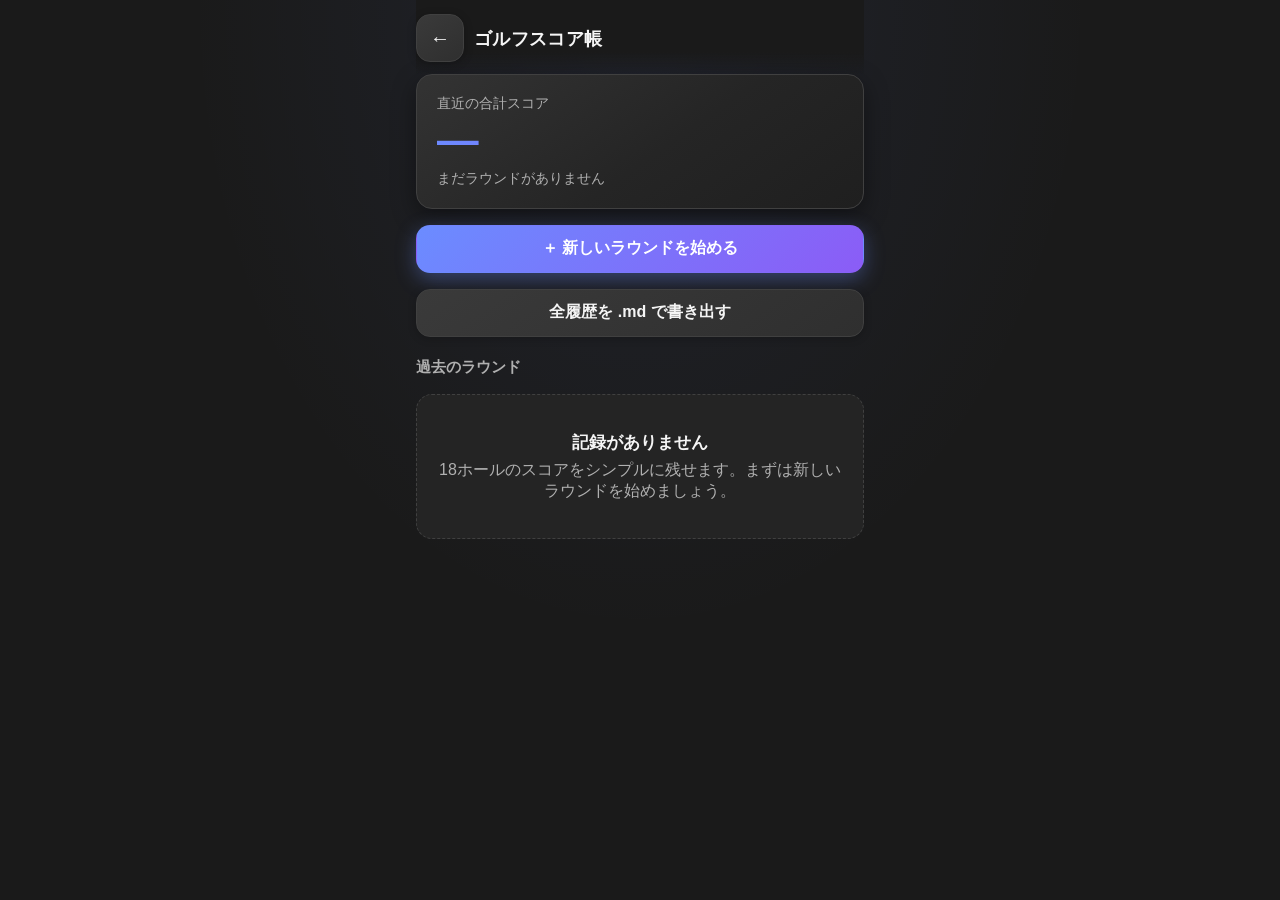
==== index.html @ 640837f1 "Add the golf score static web app at the repository root. Publish index.html, styles, scripts, the s" ====
<!DOCTYPE html>
<html lang="ja">
  <head>
    <meta charset="UTF-8" />
    <meta
      name="viewport"
      content="width=device-width, initial-scale=1, viewport-fit=cover"
    />
    <meta name="theme-color" content="#1a1a1a" />
    <meta name="apple-mobile-web-app-capable" content="yes" />
    <meta name="apple-mobile-web-app-status-bar-style" content="black-translucent" />
    <meta name="apple-mobile-web-app-title" content="ゴルフスコア" />
    <meta name="description" content="シンプルな18ホール・ゴルフスコア記録アプリ" />
    <link rel="manifest" href="manifest.json" />
    <link rel="icon" type="image/png" sizes="192x192" href="icons/icon-192.png" />
    <link rel="apple-touch-icon" href="icons/icon-192.png" />
    <link rel="stylesheet" href="style.css" />
    <title>ゴルフスコア帳</title>
  </head>
  <body>
    <div class="app">
      <header class="topbar">
        <button
          type="button"
          class="icon-btn"
          id="btn-back"
          hidden
          aria-label="戻る"
        >
          ←
        </button>
        <h1 id="topbar-title">ゴルフスコア帳</h1>
      </header>

      <!-- HOME -->
      <section class="view active" id="view-home" aria-label="ホーム">
        <div class="hero">
          <div class="hero-label">直近の合計スコア</div>
          <div class="hero-score" id="latest-score">—</div>
          <div class="hero-sub" id="latest-meta">まだラウンドがありません</div>
        </div>

        <button type="button" class="btn btn-primary" id="btn-new">
          ＋ 新しいラウンドを始める
        </button>
        <button type="button" class="btn btn-secondary" id="btn-export-all" hidden>
          全履歴を .md で書き出す
        </button>

        <h2 class="section-title">過去のラウンド</h2>
        <div class="empty" id="empty-state">
          <strong>記録がありません</strong>
          18ホールのスコアをシンプルに残せます。まずは新しいラウンドを始めましょう。
        </div>
        <ul class="round-list" id="round-list"></ul>
      </section>

      <!-- EDIT -->
      <section class="view" id="view-edit" aria-label="スコア入力">
        <div class="score-summary" aria-live="polite">
          <div class="stat">
            <div class="stat-label">合計</div>
            <div class="stat-value" id="sum-total">72</div>
          </div>
          <div class="stat">
            <div class="stat-label">PAR計</div>
            <div class="stat-value" id="sum-par">72</div>
          </div>
          <div class="stat">
            <div class="stat-label">差</div>
            <div class="stat-value" id="sum-diff">±0</div>
          </div>
          <div class="stat">
            <div class="stat-label">OUT</div>
            <div class="stat-value" id="sum-out">36</div>
          </div>
          <div class="stat">
            <div class="stat-label">IN</div>
            <div class="stat-value" id="sum-in">36</div>
          </div>
        </div>

        <div class="form-card">
          <div class="field">
            <label for="edit-date">ラウンド日</label>
            <input type="date" id="edit-date" />
          </div>
          <div class="field">
            <label for="edit-memo">メモ（任意）</label>
            <textarea
              id="edit-memo"
              placeholder="コース名や天気など"
              maxlength="200"
            ></textarea>
          </div>
        </div>

        <h2 class="section-title">各ホール（PARと打数）</h2>
        <div class="hole-grid" id="hole-grid"></div>

        <div class="actions">
          <button type="button" class="btn btn-primary" id="btn-save">
            保存する
          </button>
          <button
            type="button"
            class="btn btn-danger"
            id="btn-delete-edit"
            hidden
          >
            このラウンドを削除
          </button>
        </div>
      </section>

      <!-- DETAIL -->
      <section class="view" id="view-detail" aria-label="ラウンド詳細">
        <div class="hero">
          <div class="hero-label" id="detail-date">—</div>
          <div class="hero-score" id="detail-total">—</div>
          <div class="hero-sub" id="detail-memo">メモなし</div>
        </div>

        <div class="out-in out-in-4">
          <div class="stat">
            <div class="stat-label">OUT</div>
            <div class="stat-value" id="detail-out">—</div>
          </div>
          <div class="stat">
            <div class="stat-label">IN</div>
            <div class="stat-value" id="detail-in">—</div>
          </div>
          <div class="stat">
            <div class="stat-label">PAR計</div>
            <div class="stat-value" id="detail-par">—</div>
          </div>
          <div class="stat">
            <div class="stat-label">差</div>
            <div class="stat-value" id="detail-diff">—</div>
          </div>
        </div>

        <h2 class="section-title">ホール別スコア</h2>
        <div class="detail-holes" id="detail-holes"></div>

        <div class="actions">
          <button type="button" class="btn btn-primary" id="btn-edit">
            編集する
          </button>
          <button type="button" class="btn btn-secondary" id="btn-export-one">
            このラウンドを .md で書き出す
          </button>
          <button type="button" class="btn btn-danger" id="btn-delete-detail">
            削除する
          </button>
        </div>
      </section>
    </div>

    <div class="toast" id="toast" role="status" aria-live="polite"></div>

    <div
      class="confirm-overlay"
      id="confirm-overlay"
      role="dialog"
      aria-modal="true"
      aria-labelledby="confirm-title"
    >
      <div class="confirm-sheet">
        <h2 id="confirm-title">確認</h2>
        <p id="confirm-message">よろしいですか？</p>
        <div class="confirm-actions">
          <button type="button" class="btn btn-secondary" id="confirm-cancel">
            キャンセル
          </button>
          <button type="button" class="btn btn-danger" id="confirm-ok">
            削除する
          </button>
        </div>
      </div>
    </div>

    <script src="app.js"></script>
    <script>
      if ("serviceWorker" in navigator) {
        window.addEventListener("load", () => {
          navigator.serviceWorker.register("./sw.js").catch((err) => {
            console.warn("SW registration failed:", err);
          });
        });
      }
    </script>
  </body>
</html>
---- style.css ----
:root {
  --bg: #1a1a1a;
  --bg-elevated: #242424;
  --bg-card: #2d2d2d;
  --bg-input: #333333;
  --border: #404040;
  --border-soft: #383838;
  --text: #f5f5f5;
  --text-muted: #b0b0b0;
  --accent: #6b8cff;
  --accent-soft: rgba(107, 140, 255, 0.22);
  --grad-primary: linear-gradient(135deg, #6b8cff 0%, #8b5cf6 100%);
  --grad-primary-press: linear-gradient(135deg, #5a7aef 0%, #7a4ce0 100%);
  --grad-chip: linear-gradient(145deg, #3a3a3a 0%, #2a2a2a 100%);
  --grad-chip-selected: linear-gradient(135deg, #6b8cff 0%, #8b5cf6 100%);
  --grad-other: linear-gradient(135deg, #f0a500 0%, #ff7a18 100%);
  --grad-danger: linear-gradient(135deg, #ff6b6b 0%, #e85d4c 100%);
  --grad-secondary: linear-gradient(145deg, #3a3a3a 0%, #2f2f2f 100%);
  --grad-hero: linear-gradient(145deg, #333333 0%, #252525 55%, #1f1f1f 100%);
  --danger-text: #ffb4ab;
  --radius: 16px;
  --radius-sm: 12px;
  --shadow: 0 8px 24px rgba(0, 0, 0, 0.4);
  --safe-bottom: env(safe-area-inset-bottom, 0px);
  --tap: 48px;
  font-family: "Hiragino Sans", "Hiragino Kaku Gothic ProN", "Noto Sans JP",
    -apple-system, BlinkMacSystemFont, "Segoe UI", sans-serif;
}

*,
*::before,
*::after {
  box-sizing: border-box;
}

html,
body {
  margin: 0;
  padding: 0;
  min-height: 100%;
  background: var(--bg);
  color: var(--text);
  -webkit-tap-highlight-color: transparent;
  -webkit-text-size-adjust: 100%;
}

body {
  min-height: 100dvh;
  background:
    radial-gradient(ellipse at top, rgba(107, 140, 255, 0.08), transparent 50%),
    var(--bg);
}

button,
input,
textarea {
  font: inherit;
  color: inherit;
}

button {
  border: none;
  background: none;
  cursor: pointer;
  padding: 0;
}

button:disabled {
  opacity: 0.45;
  cursor: not-allowed;
}

.app {
  max-width: 480px;
  margin: 0 auto;
  min-height: 100dvh;
  display: flex;
  flex-direction: column;
  padding: 0 16px calc(20px + var(--safe-bottom));
}

.topbar {
  position: sticky;
  top: 0;
  z-index: 10;
  display: flex;
  align-items: center;
  gap: 10px;
  padding: 14px 0 12px;
  background: linear-gradient(to bottom, var(--bg) 70%, transparent);
  backdrop-filter: blur(8px);
}

.topbar h1 {
  flex: 1;
  margin: 0;
  font-size: 1.15rem;
  font-weight: 700;
  letter-spacing: 0.02em;
  color: var(--text);
}

.icon-btn {
  width: var(--tap);
  height: var(--tap);
  border-radius: 14px;
  display: grid;
  place-items: center;
  background: var(--grad-secondary);
  border: 1px solid var(--border);
  color: var(--text);
  font-size: 1.25rem;
  flex-shrink: 0;
  box-shadow: 0 2px 8px rgba(0, 0, 0, 0.25);
}

.icon-btn:active {
  transform: scale(0.96);
  filter: brightness(1.08);
}

.view {
  display: none;
  flex: 1;
  flex-direction: column;
  gap: 16px;
  padding-bottom: 8px;
}

.view.active {
  display: flex;
}

.hero {
  background: var(--grad-hero);
  border: 1px solid var(--border);
  border-radius: var(--radius);
  padding: 20px;
  box-shadow: var(--shadow);
}

.hero-label {
  color: var(--text-muted);
  font-size: 0.85rem;
  margin-bottom: 6px;
}

.hero-score {
  font-size: 2.6rem;
  font-weight: 800;
  line-height: 1;
  letter-spacing: -0.02em;
  color: var(--text);
  background: var(--grad-primary);
  -webkit-background-clip: text;
  background-clip: text;
  -webkit-text-fill-color: transparent;
}

.hero-sub {
  margin-top: 8px;
  color: var(--text-muted);
  font-size: 0.9rem;
}

.btn {
  display: inline-flex;
  align-items: center;
  justify-content: center;
  gap: 8px;
  min-height: var(--tap);
  padding: 0 18px;
  border-radius: 14px;
  font-weight: 700;
  font-size: 1rem;
  transition: transform 0.08s ease, filter 0.15s ease, box-shadow 0.15s ease;
  border: 1px solid transparent;
}

.btn:active:not(:disabled) {
  transform: scale(0.98);
}

.btn-primary {
  background: var(--grad-primary);
  color: #fff;
  width: 100%;
  box-shadow: 0 6px 20px rgba(107, 140, 255, 0.35);
}

.btn-primary:active:not(:disabled) {
  background: var(--grad-primary-press);
  filter: brightness(0.96);
}

.btn-secondary {
  background: var(--grad-secondary);
  border-color: var(--border);
  color: var(--text);
  width: 100%;
  box-shadow: 0 2px 8px rgba(0, 0, 0, 0.2);
}

.btn-secondary:active:not(:disabled) {
  filter: brightness(1.1);
}

.btn-danger {
  background: var(--grad-danger);
  color: #fff;
  border-color: transparent;
  width: 100%;
  box-shadow: 0 6px 18px rgba(232, 93, 76, 0.3);
}

.btn-danger:active:not(:disabled) {
  filter: brightness(0.95);
}

.btn-ghost {
  color: var(--text-muted);
  min-height: 40px;
  font-weight: 600;
}

.section-title {
  margin: 4px 0 0;
  font-size: 0.95rem;
  color: var(--text-muted);
  font-weight: 600;
}

.round-list {
  list-style: none;
  margin: 0;
  padding: 0;
  display: flex;
  flex-direction: column;
  gap: 10px;
}

.round-item {
  background: var(--grad-chip);
  border: 1px solid var(--border);
  border-radius: var(--radius-sm);
  padding: 14px 14px 14px 16px;
  display: flex;
  align-items: center;
  gap: 12px;
  text-align: left;
  width: 100%;
  box-shadow: 0 2px 10px rgba(0, 0, 0, 0.25);
}

.round-item:active {
  filter: brightness(1.08);
}

.round-item-main {
  flex: 1;
  min-width: 0;
}

.round-item-date {
  font-weight: 700;
  font-size: 1.05rem;
  color: var(--text);
}

.round-item-meta {
  margin-top: 4px;
  color: var(--text-muted);
  font-size: 0.85rem;
  white-space: nowrap;
  overflow: hidden;
  text-overflow: ellipsis;
}

.round-item-score {
  font-size: 1.5rem;
  font-weight: 800;
  color: #a8bfff;
  min-width: 3ch;
  text-align: right;
}

.empty {
  text-align: center;
  padding: 36px 16px;
  color: var(--text-muted);
  background: var(--bg-elevated);
  border: 1px dashed var(--border);
  border-radius: var(--radius);
}

.empty strong {
  display: block;
  color: var(--text);
  margin-bottom: 6px;
  font-size: 1.05rem;
}

.form-card {
  background: var(--bg-card);
  border: 1px solid var(--border);
  border-radius: var(--radius);
  padding: 16px;
  display: flex;
  flex-direction: column;
  gap: 14px;
}

.field label {
  display: block;
  font-size: 0.85rem;
  color: var(--text-muted);
  margin-bottom: 6px;
  font-weight: 600;
}

.field input,
.field textarea {
  width: 100%;
  background: var(--bg-input);
  border: 1px solid var(--border);
  border-radius: 12px;
  padding: 12px 14px;
  outline: none;
  min-height: var(--tap);
  color: var(--text);
}

.field textarea {
  min-height: 88px;
  resize: vertical;
}

.field input:focus,
.field textarea:focus {
  border-color: #6b8cff;
  box-shadow: 0 0 0 3px var(--accent-soft);
}

.score-summary {
  display: grid;
  grid-template-columns: repeat(3, 1fr);
  gap: 8px;
}

.score-summary .stat:nth-child(4),
.score-summary .stat:nth-child(5) {
  grid-column: span 1;
}

@media (max-width: 360px) {
  .score-summary {
    grid-template-columns: repeat(2, 1fr);
  }
}

.stat {
  background: var(--grad-chip);
  border: 1px solid var(--border);
  border-radius: 12px;
  padding: 12px 8px;
  text-align: center;
}

.stat-label {
  font-size: 0.75rem;
  color: var(--text-muted);
  margin-bottom: 4px;
}

.stat-value {
  font-size: 1.35rem;
  font-weight: 800;
  color: var(--text);
}

.hole-grid {
  display: grid;
  grid-template-columns: 1fr;
  gap: 10px;
}

.hole-row {
  display: none;
}

.hole-label {
  font-weight: 700;
  font-size: 0.95rem;
  color: var(--text);
}

.hole-label small {
  display: block;
  color: var(--text-muted);
  font-weight: 500;
  font-size: 0.75rem;
  margin-top: 2px;
}

.actions {
  display: flex;
  flex-direction: column;
  gap: 10px;
  margin-top: 4px;
}

.toast {
  position: fixed;
  left: 50%;
  bottom: calc(24px + var(--safe-bottom));
  transform: translateX(-50%) translateY(20px);
  background: var(--grad-secondary);
  border: 1px solid var(--border);
  color: var(--text);
  padding: 12px 18px;
  border-radius: 999px;
  font-size: 0.9rem;
  font-weight: 600;
  opacity: 0;
  pointer-events: none;
  transition: opacity 0.2s ease, transform 0.2s ease;
  z-index: 50;
  max-width: calc(100% - 32px);
  box-shadow: var(--shadow);
}

.toast.show {
  opacity: 1;
  transform: translateX(-50%) translateY(0);
}

.confirm-overlay {
  position: fixed;
  inset: 0;
  background: rgba(0, 0, 0, 0.65);
  display: none;
  align-items: flex-end;
  justify-content: center;
  z-index: 40;
  padding: 16px;
  padding-bottom: calc(16px + var(--safe-bottom));
}

.confirm-overlay.show {
  display: flex;
}

.confirm-sheet {
  width: 100%;
  max-width: 480px;
  background: var(--bg-elevated);
  border: 1px solid var(--border);
  border-radius: 20px;
  padding: 20px;
  box-shadow: var(--shadow);
}

.confirm-sheet h2 {
  margin: 0 0 8px;
  font-size: 1.15rem;
  color: var(--text);
}

.confirm-sheet p {
  margin: 0 0 18px;
  color: var(--text-muted);
  font-size: 0.95rem;
  line-height: 1.5;
}

.confirm-actions {
  display: grid;
  grid-template-columns: 1fr 1fr;
  gap: 10px;
}

.detail-holes {
  display: grid;
  grid-template-columns: repeat(3, 1fr);
  gap: 8px;
}

.detail-hole {
  background: var(--grad-chip);
  border: 1px solid var(--border);
  border-radius: 12px;
  padding: 12px 8px;
  text-align: center;
}

.detail-hole .n {
  color: var(--text-muted);
  font-size: 0.75rem;
  margin-bottom: 4px;
}

.detail-hole .s {
  font-size: 1.25rem;
  font-weight: 800;
  color: var(--text);
}

.detail-hole .d {
  margin-top: 2px;
  font-size: 0.75rem;
  color: var(--text-muted);
  font-weight: 600;
}

.out-in {
  display: grid;
  grid-template-columns: 1fr 1fr;
  gap: 8px;
  margin-top: 4px;
}

.out-in-4 {
  grid-template-columns: 1fr 1fr;
}

@media (min-width: 400px) {
  .hole-grid {
    gap: 12px;
  }
}

/* Hole cards & chips */
.hole-card {
  background: var(--bg-card);
  border: 1px solid var(--border);
  border-radius: var(--radius);
  padding: 14px;
  display: flex;
  flex-direction: column;
  gap: 12px;
  box-shadow: 0 2px 12px rgba(0, 0, 0, 0.22);
}

.hole-card-head {
  display: flex;
  align-items: center;
  justify-content: space-between;
  gap: 12px;
}

.hole-result {
  text-align: right;
}

.hole-result-score {
  display: block;
  font-size: 1.75rem;
  font-weight: 800;
  line-height: 1;
  font-variant-numeric: tabular-nums;
  color: var(--text);
}

.hole-result-meta {
  display: block;
  margin-top: 4px;
  color: var(--text-muted);
  font-size: 0.8rem;
  font-weight: 600;
}

.hole-section-label {
  font-size: 0.75rem;
  font-weight: 700;
  color: var(--text-muted);
  margin-bottom: 8px;
  letter-spacing: 0.04em;
}

.chip-row {
  display: flex;
  flex-wrap: wrap;
  gap: 8px;
}

.chip {
  min-width: 44px;
  min-height: 44px;
  padding: 0 12px;
  border-radius: 12px;
  background: var(--grad-chip);
  border: 1px solid var(--border);
  color: var(--text);
  font-weight: 700;
  font-size: 0.95rem;
  display: inline-flex;
  align-items: center;
  justify-content: center;
  box-shadow: 0 2px 6px rgba(0, 0, 0, 0.2);
  transition: transform 0.08s ease, filter 0.12s ease, box-shadow 0.12s ease;
}

.chip:active {
  transform: scale(0.96);
}

.chip.selected {
  background: var(--grad-chip-selected);
  border-color: transparent;
  color: #fff;
  box-shadow: 0 4px 14px rgba(107, 140, 255, 0.4);
}

.chip-par {
  min-width: 72px;
  flex: 1;
}

.chip-other {
  min-width: 72px;
}

.chip-other.selected {
  background: var(--grad-other);
  border-color: transparent;
  color: #1a1a1a;
  box-shadow: 0 4px 14px rgba(255, 122, 24, 0.35);
}

.other-wrap {
  margin-top: 10px;
  display: flex;
  flex-direction: column;
  gap: 6px;
}

.other-wrap.hidden {
  display: none;
}

.other-label {
  font-size: 0.8rem;
  color: var(--text-muted);
  font-weight: 600;
}

.other-input {
  width: 100%;
  max-width: 160px;
  background: var(--bg-input);
  border: 1px solid #6b8cff;
  border-radius: 12px;
  padding: 12px 14px;
  min-height: var(--tap);
  font-size: 1.25rem;
  font-weight: 800;
  outline: none;
  color: var(--text);
  box-shadow: 0 0 0 3px var(--accent-soft);
}
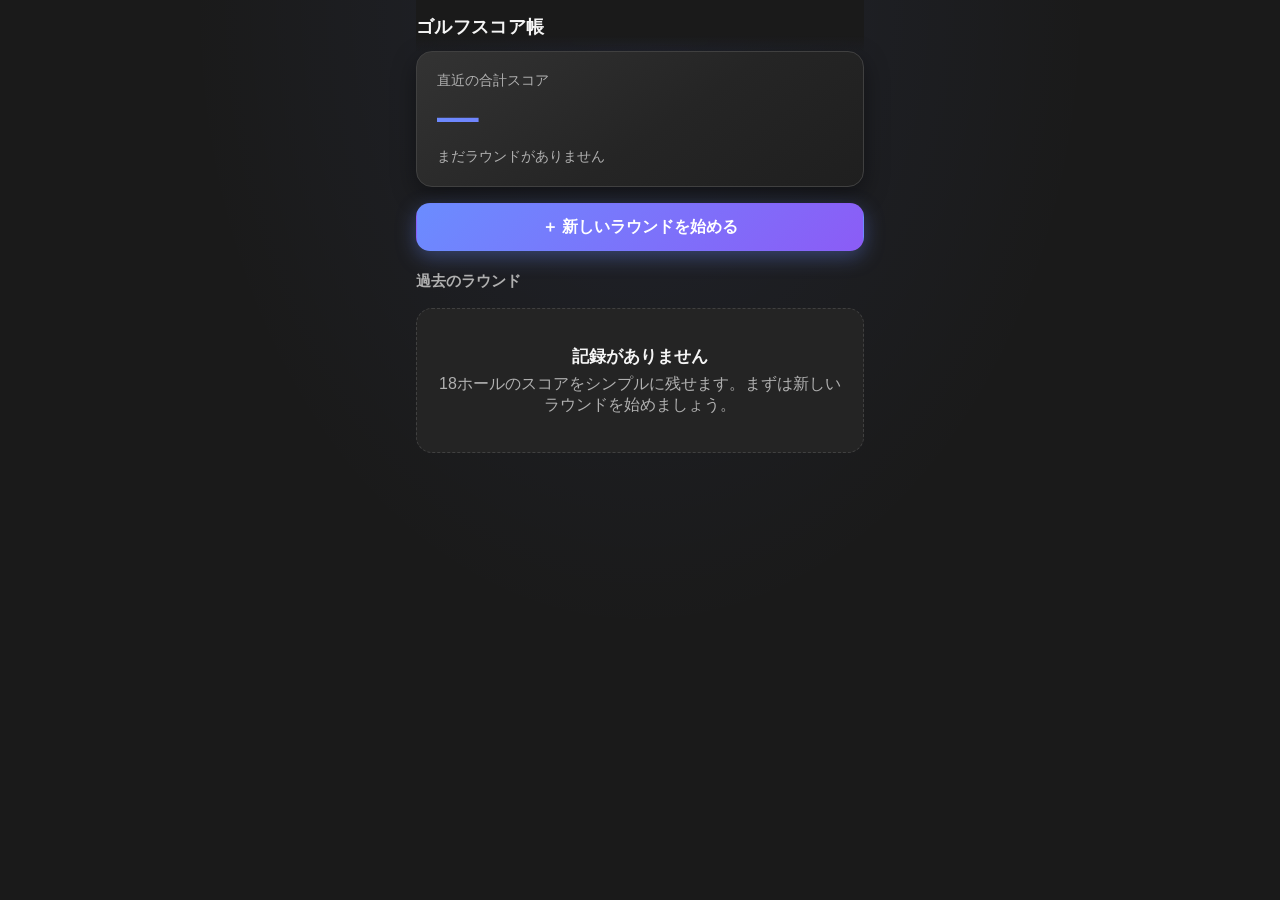
==== commit 764c8018: "Resume in-progress rounds without filling unentered holes. New rounds start with every hole unentere" ====
--- a/index.html
+++ b/index.html
@@ -40,6 +40,12 @@
           <div class="hero-sub" id="latest-meta">まだラウンドがありません</div>
         </div>
 
+        <div class="resume-block" id="resume-block" hidden>
+          <button type="button" class="btn btn-primary" id="btn-resume">
+            続きから入力
+          </button>
+          <p class="resume-note" id="resume-note"></p>
+        </div>
         <button type="button" class="btn btn-primary" id="btn-new">
           ＋ 新しいラウンドを始める
         </button>
@@ -60,24 +66,29 @@
         <div class="score-summary" aria-live="polite">
           <div class="stat">
             <div class="stat-label">合計</div>
-            <div class="stat-value" id="sum-total">72</div>
+            <div class="stat-value" id="sum-total">—</div>
           </div>
           <div class="stat">
             <div class="stat-label">PAR計</div>
-            <div class="stat-value" id="sum-par">72</div>
+            <div class="stat-value" id="sum-par">—</div>
           </div>
           <div class="stat">
             <div class="stat-label">差</div>
-            <div class="stat-value" id="sum-diff">±0</div>
+            <div class="stat-value" id="sum-diff">—</div>
           </div>
           <div class="stat">
             <div class="stat-label">OUT</div>
-            <div class="stat-value" id="sum-out">36</div>
+            <div class="stat-value" id="sum-out">—</div>
           </div>
           <div class="stat">
             <div class="stat-label">IN</div>
-            <div class="stat-value" id="sum-in">36</div>
-          </div>
+            <div class="stat-value" id="sum-in">—</div>
+          </div>
+        </div>
+        <div class="edit-progress" id="edit-progress">
+          <span class="status-badge is-progress" id="edit-status">プレー中</span>
+          <span id="edit-progress-text">0/18ホールを集計</span>
+          <span class="save-hint" id="save-hint">入力は自動で保存されます</span>
         </div>
 
         <div class="form-card">
@@ -99,6 +110,12 @@
         <div class="hole-grid" id="hole-grid"></div>
 
         <div class="actions">
+          <button type="button" class="btn btn-secondary" id="btn-complete">
+            プレーを完了にする
+          </button>
+          <button type="button" class="btn btn-secondary" id="btn-reopen" hidden>
+            プレー中に戻す
+          </button>
           <button type="button" class="btn btn-primary" id="btn-save">
             保存する
           </button>
@@ -116,8 +133,12 @@
       <!-- DETAIL -->
       <section class="view" id="view-detail" aria-label="ラウンド詳細">
         <div class="hero">
-          <div class="hero-label" id="detail-date">—</div>
+          <div class="hero-label-row">
+            <div class="hero-label" id="detail-date">—</div>
+            <span class="status-badge" id="detail-status"></span>
+          </div>
           <div class="hero-score" id="detail-total">—</div>
+          <div class="hero-sub" id="detail-progress"></div>
           <div class="hero-sub" id="detail-memo">メモなし</div>
         </div>
 
@@ -183,6 +204,12 @@
     <script src="app.js"></script>
     <script>
       if ("serviceWorker" in navigator) {
+        let refreshing = false;
+        navigator.serviceWorker.addEventListener("controllerchange", () => {
+          if (refreshing) return;
+          refreshing = true;
+          window.location.reload();
+        });
         window.addEventListener("load", () => {
           navigator.serviceWorker.register("./sw.js").catch((err) => {
             console.warn("SW registration failed:", err);
--- a/style.css
+++ b/style.css
@@ -139,10 +139,22 @@
   box-shadow: var(--shadow);
 }
 
+.hero-label-row {
+  display: flex;
+  align-items: center;
+  justify-content: space-between;
+  gap: 8px;
+  margin-bottom: 6px;
+}
+
 .hero-label {
   color: var(--text-muted);
   font-size: 0.85rem;
   margin-bottom: 6px;
+}
+
+.hero-label-row .hero-label {
+  margin-bottom: 0;
 }
 
 .hero-score {
@@ -161,6 +173,8 @@
   margin-top: 8px;
   color: var(--text-muted);
   font-size: 0.9rem;
+  white-space: pre-line;
+  line-height: 1.45;
 }
 
 .btn {
@@ -262,6 +276,10 @@
 }
 
 .round-item-date {
+  display: flex;
+  align-items: center;
+  flex-wrap: wrap;
+  gap: 8px;
   font-weight: 700;
   font-size: 1.05rem;
   color: var(--text);
@@ -539,6 +557,17 @@
   flex-direction: column;
   gap: 12px;
   box-shadow: 0 2px 12px rgba(0, 0, 0, 0.22);
+  scroll-margin-top: 76px;
+}
+
+.hole-card.is-empty {
+  border-style: dashed;
+}
+
+.hole-card.is-next {
+  border-style: solid;
+  border-color: #6b8cff;
+  box-shadow: 0 0 0 3px var(--accent-soft), 0 2px 12px rgba(0, 0, 0, 0.22);
 }
 
 .hole-card-head {
@@ -559,6 +588,12 @@
   line-height: 1;
   font-variant-numeric: tabular-nums;
   color: var(--text);
+}
+
+.hole-result-score.is-empty {
+  font-size: 1.35rem;
+  letter-spacing: 0.06em;
+  color: #ffc56e;
 }
 
 .hole-result-meta {
@@ -658,3 +693,76 @@
   color: var(--text);
   box-shadow: 0 0 0 3px var(--accent-soft);
 }
+
+.resume-block {
+  display: flex;
+  flex-direction: column;
+  gap: 8px;
+}
+
+.resume-note {
+  margin: 0;
+  text-align: center;
+  color: var(--text-muted);
+  font-size: 0.85rem;
+}
+
+.edit-progress {
+  display: flex;
+  flex-wrap: wrap;
+  align-items: center;
+  gap: 8px 10px;
+  font-size: 0.85rem;
+  color: var(--text-muted);
+}
+
+.save-hint {
+  margin-left: auto;
+  font-size: 0.75rem;
+}
+
+.status-badge {
+  display: inline-flex;
+  align-items: center;
+  padding: 2px 8px;
+  border-radius: 999px;
+  font-size: 0.72rem;
+  font-weight: 800;
+  letter-spacing: 0.02em;
+  border: 1px solid var(--border);
+  background: var(--bg-elevated);
+  color: var(--text-muted);
+  white-space: nowrap;
+}
+
+.status-badge.is-progress {
+  background: linear-gradient(135deg, rgba(240, 165, 0, 0.28), rgba(255, 122, 24, 0.18));
+  color: #ffc56e;
+  border-color: rgba(255, 160, 60, 0.5);
+}
+
+.status-badge.is-complete {
+  background: linear-gradient(135deg, rgba(107, 140, 255, 0.28), rgba(139, 92, 246, 0.18));
+  color: #c5d4ff;
+  border-color: rgba(107, 140, 255, 0.5);
+}
+
+.hole-next-tag {
+  display: inline-block;
+  margin-top: 4px;
+  font-size: 0.7rem;
+  font-weight: 800;
+  color: #c5d4ff;
+  background: var(--accent-soft);
+  border-radius: 999px;
+  padding: 2px 8px;
+}
+
+.detail-hole.is-empty .s,
+.detail-hole.is-empty .d {
+  color: #ffc56e;
+}
+
+[hidden] {
+  display: none !important;
+}
